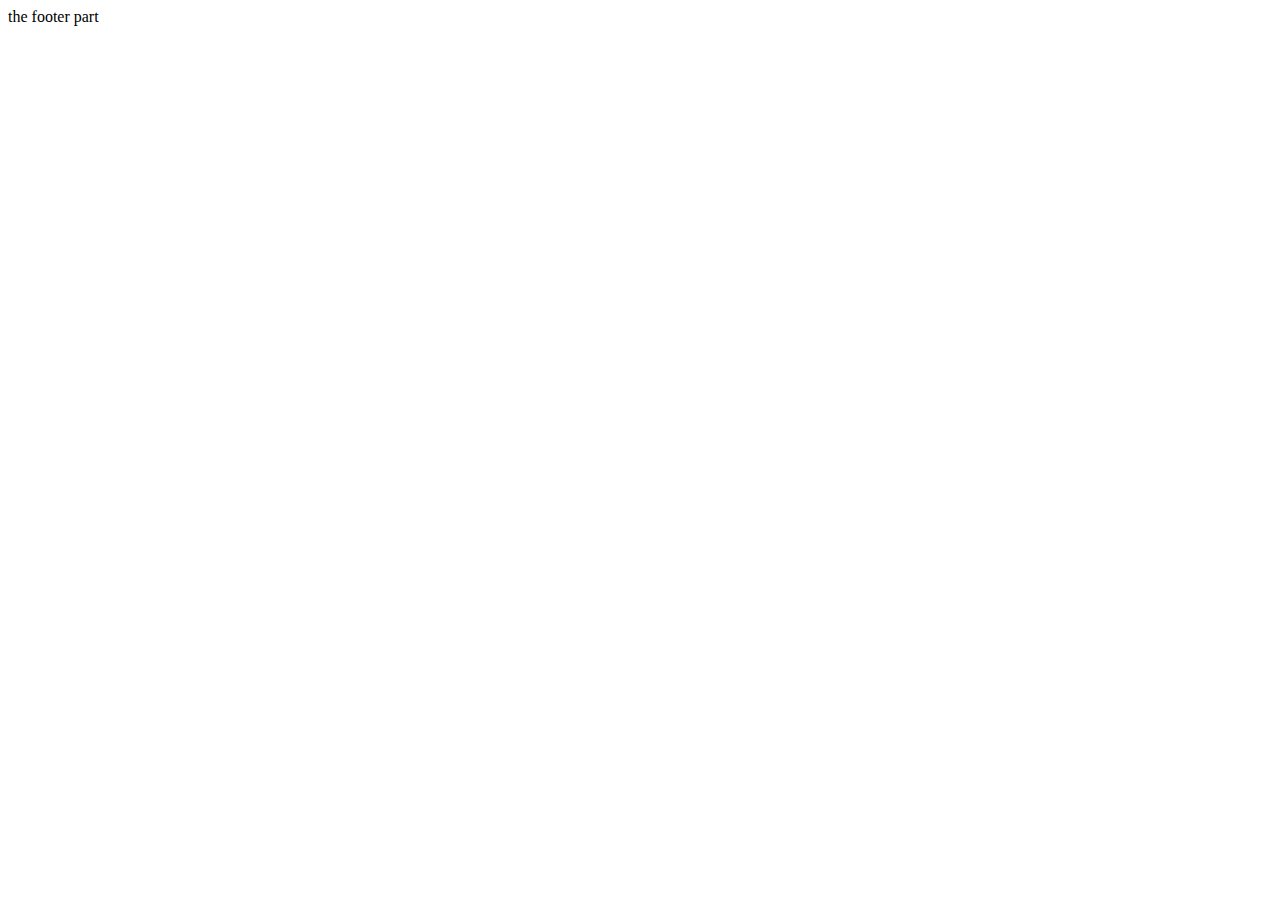
==== index.html @ 2d47f9f9 "initited cw  project" ====
<!DOCTYPE html>
<html lang="en">
<head>
    <meta charset="UTF-8">
    <meta http-equiv="X-UA-Compatible" content="IE=edge">
    <meta name="viewport" content="width=device-width, initial-scale=1.0">
    <title>Document</title>
</head>
<body>
    the footer part
</body>
</html>
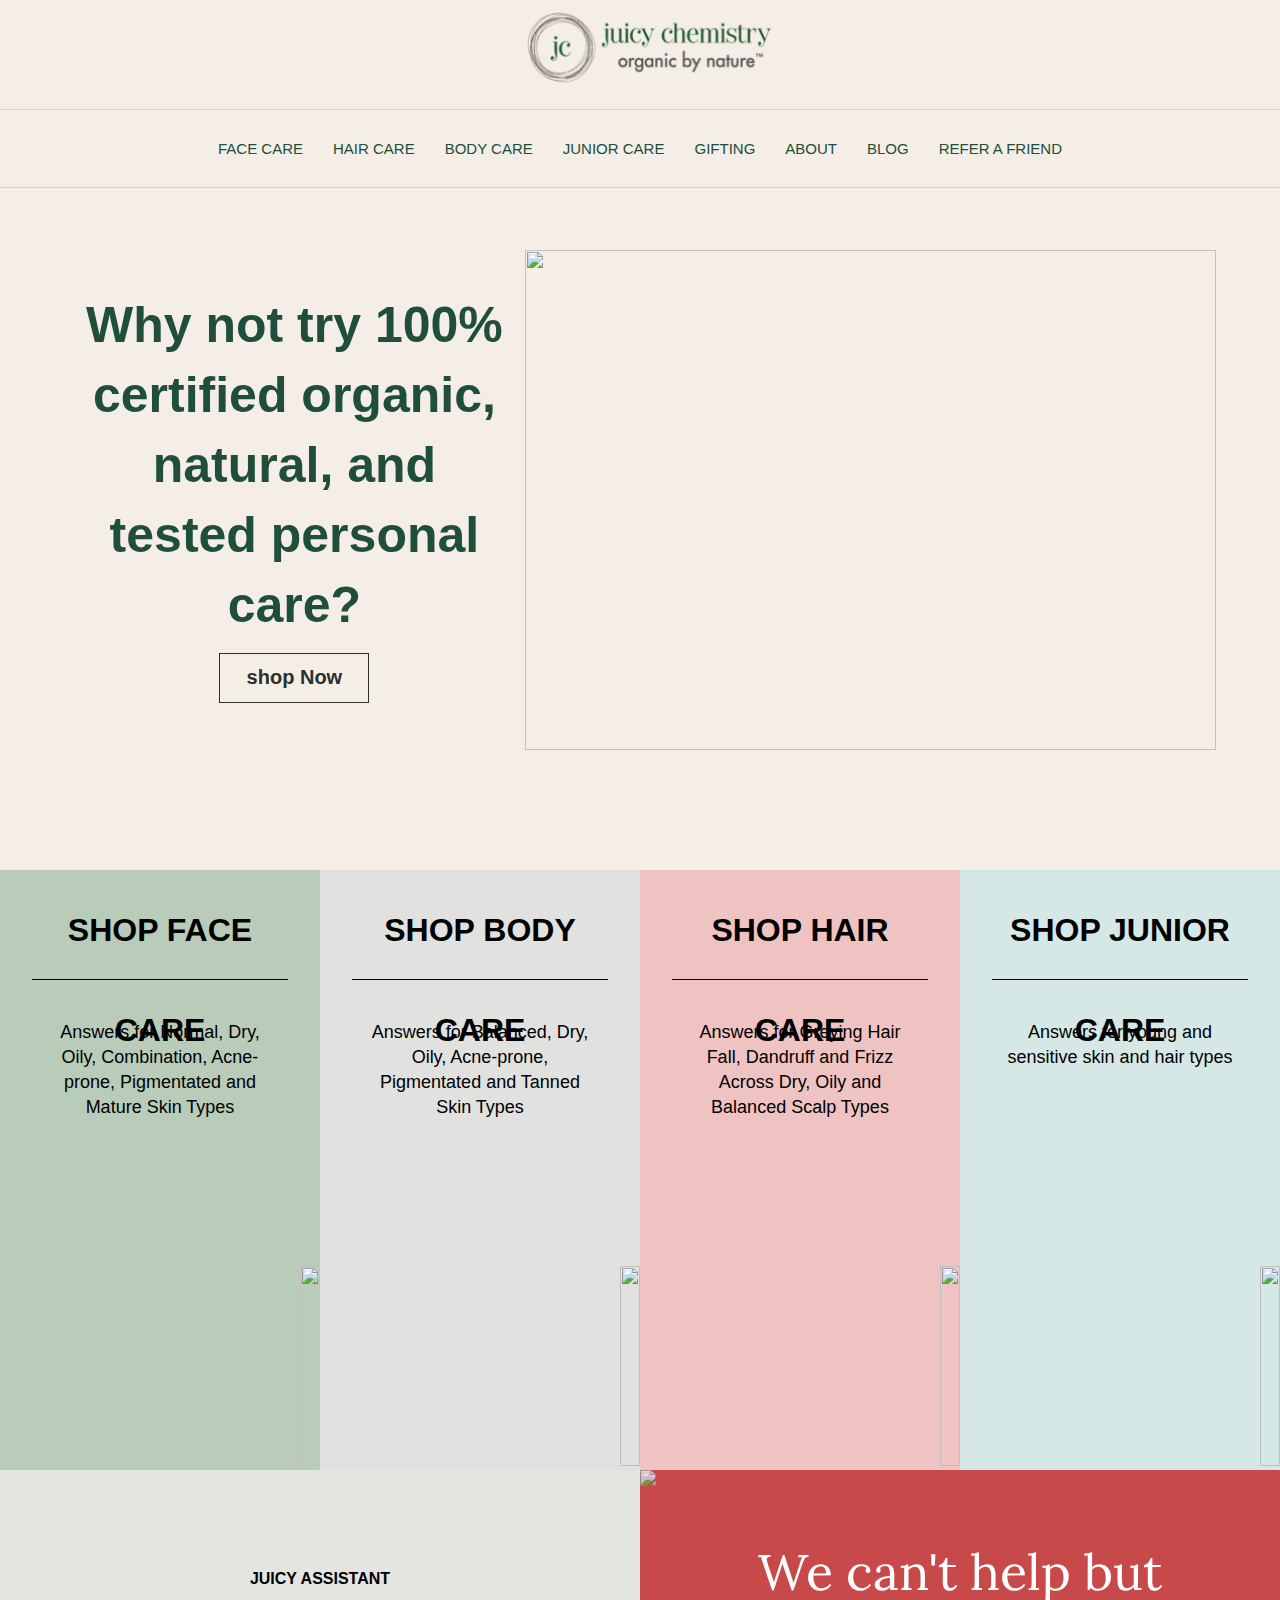
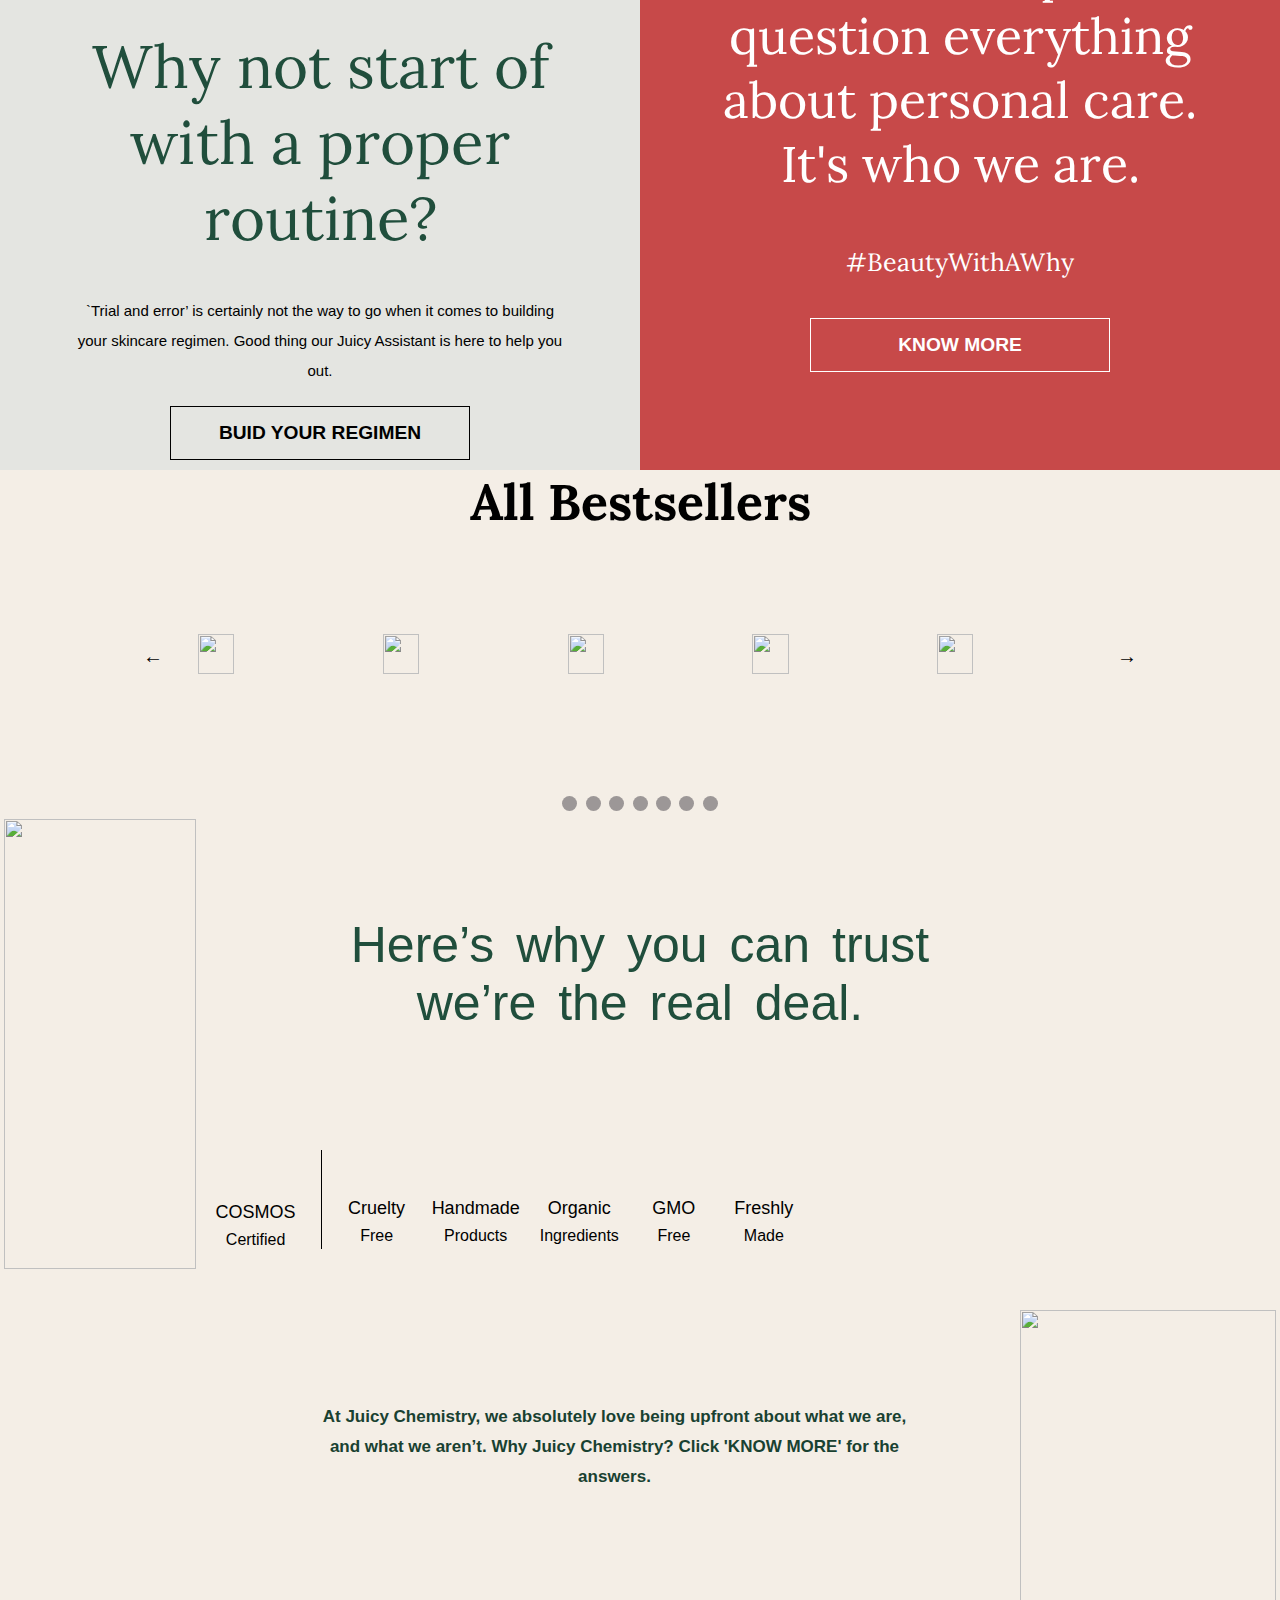
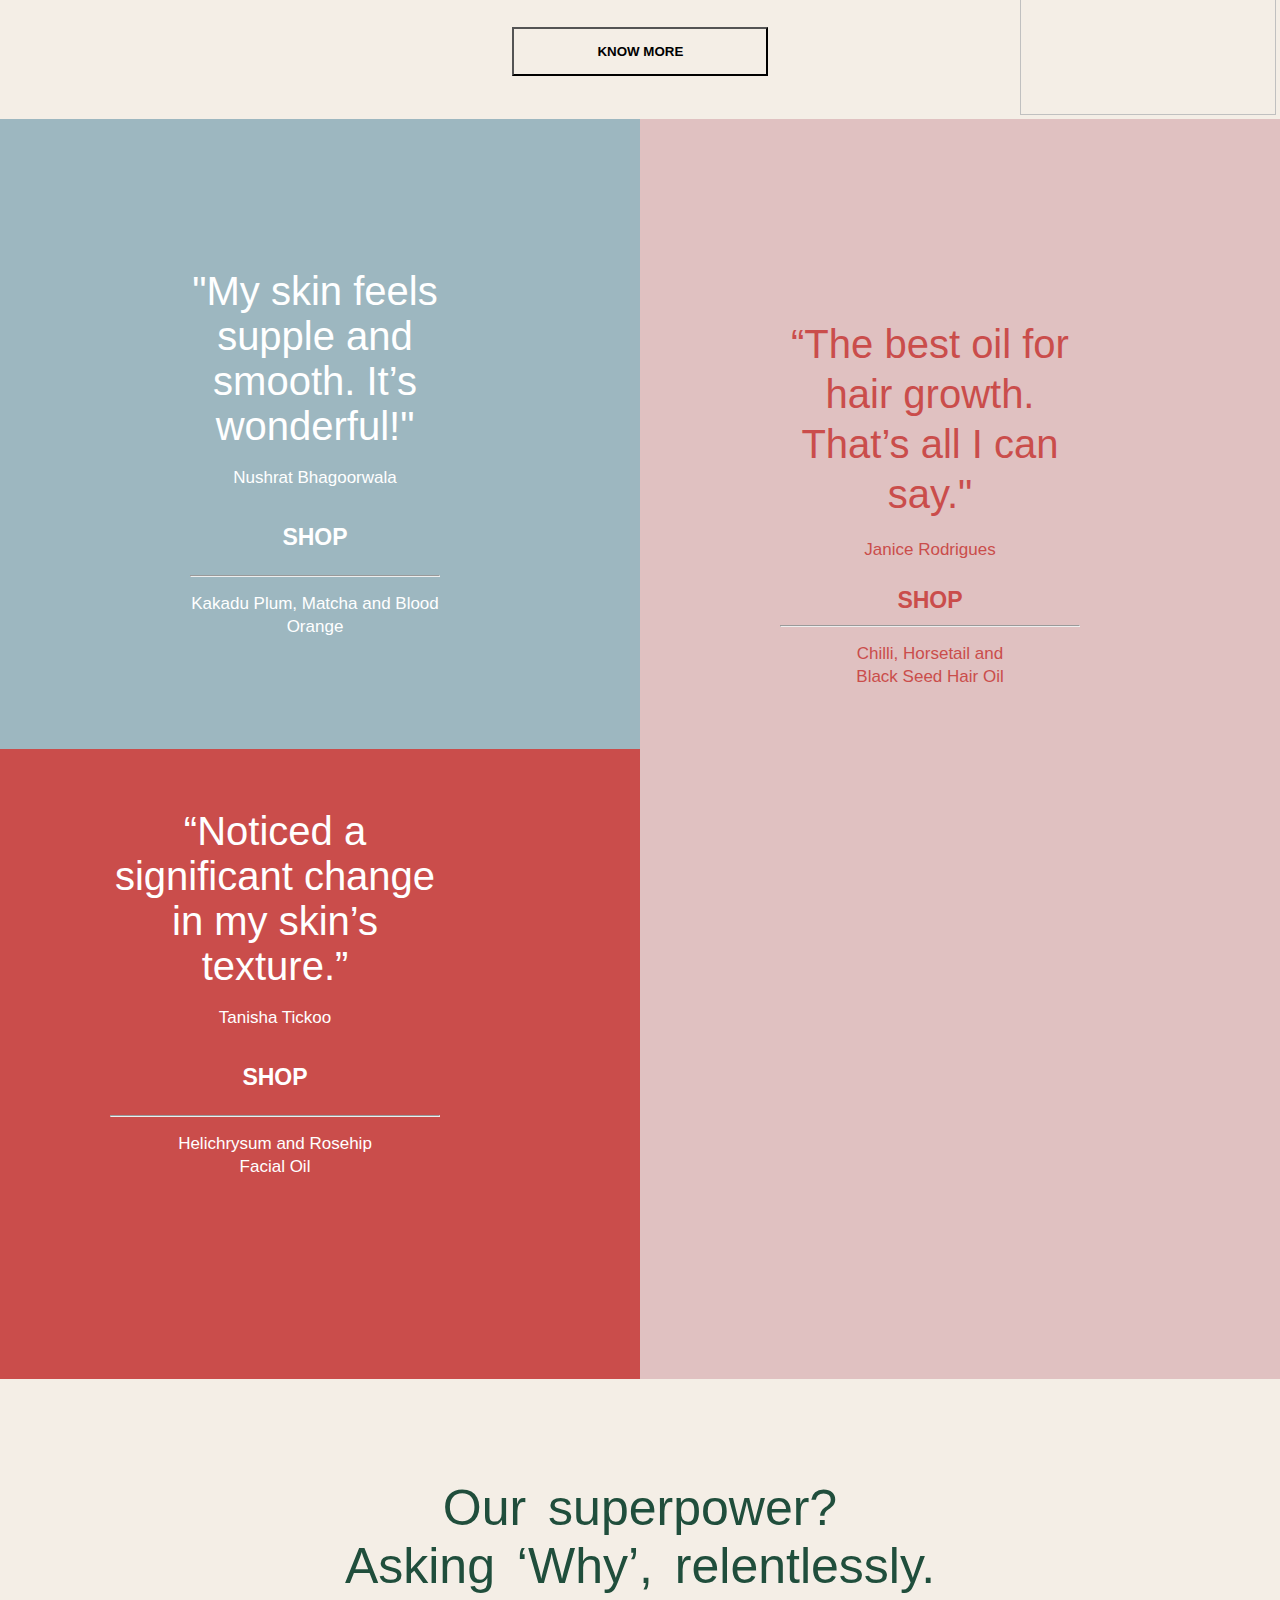
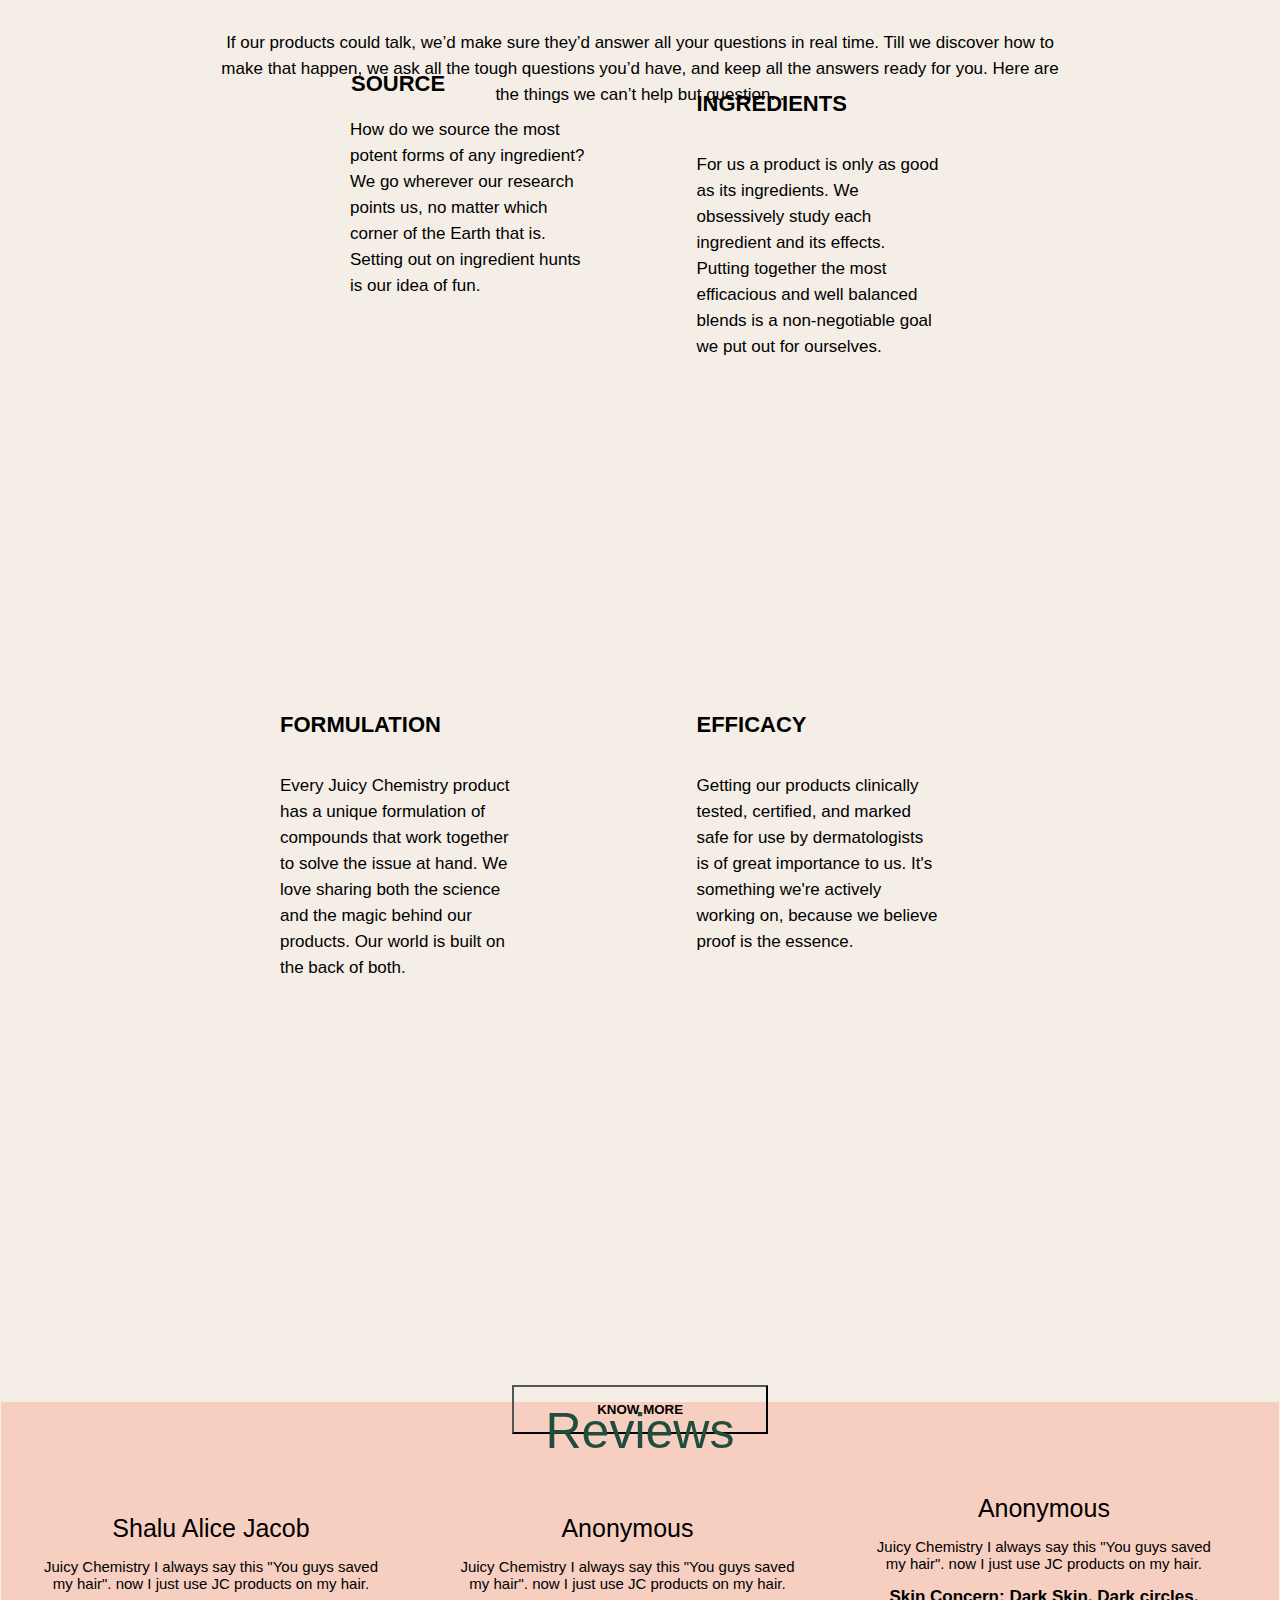
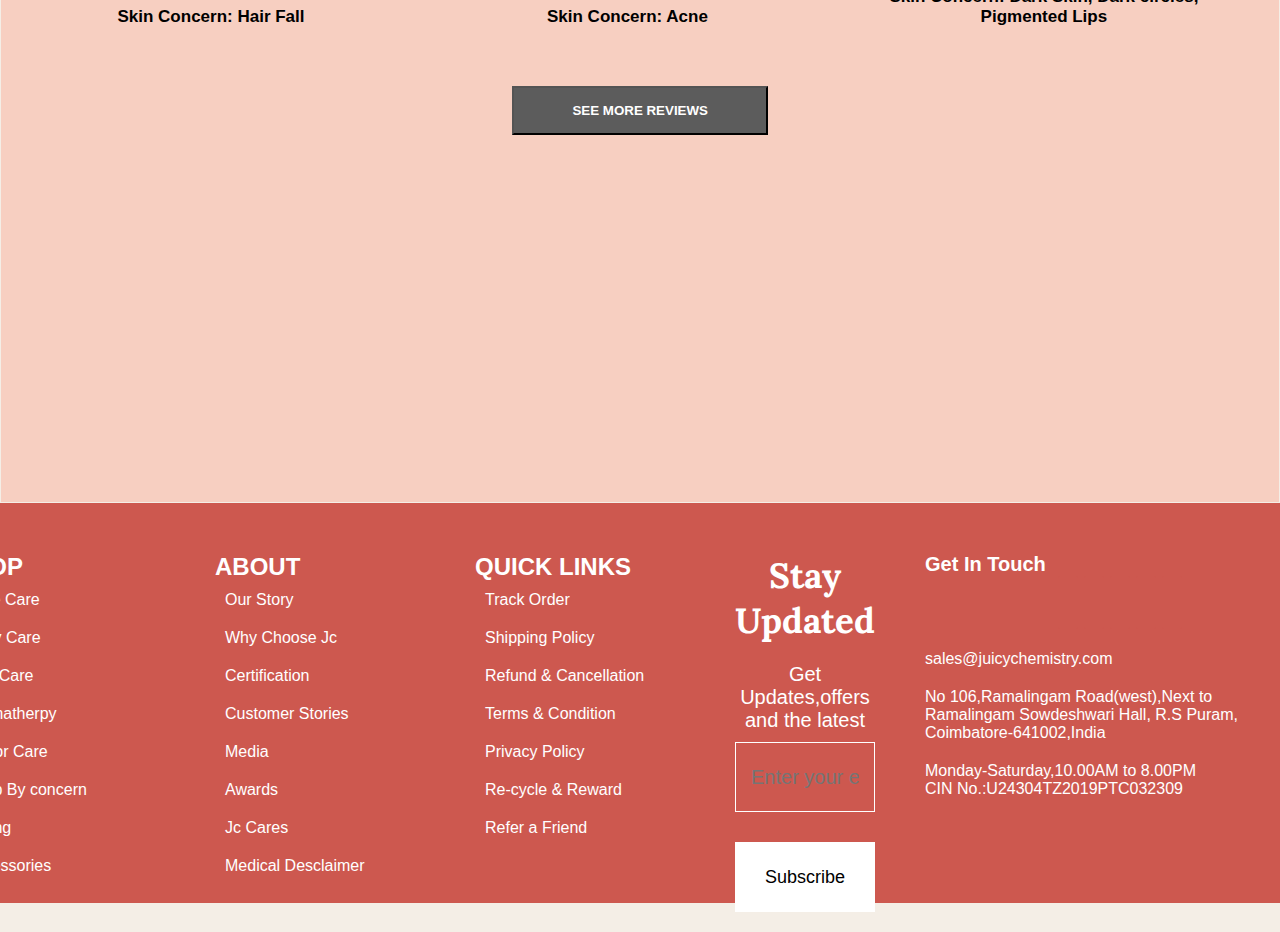
==== commit 973de04e: "Add files via upload" ====
--- a/index.html
+++ b/index.html
@@ -1,12 +1,624 @@
-<!DOCTYPE html>
-<html lang="en">
-<head>
-    <meta charset="UTF-8">
-    <meta http-equiv="X-UA-Compatible" content="IE=edge">
-    <meta name="viewport" content="width=device-width, initial-scale=1.0">
-    <title>Document</title>
-</head>
-<body>
-    the footer part
-</body>
+<!DOCTYPE html>
+<html lang="en">
+<head>
+    <meta charset="UTF-8">
+    <meta http-equiv="X-UA-Compatible" content="IE=edge">
+    <meta name="viewport" content="width=\, initial-scale=1.0">
+    <link rel="preconnect" href="https://fonts.googleapis.com">
+<link rel="preconnect" href="https://fonts.gstatic.com" crossorigin>
+<link href="https://fonts.googleapis.com/css2?family=Lora&display=swap" rel="stylesheet">
+    <link rel="preconnect" href="https://fonts.googleapis.com">
+<link rel="preconnect" href="https://fonts.gstatic.com" crossorigin>
+<link href="https://fonts.googleapis.com/css2?family=Lora&display=swap" rel="stylesheet">
+    <link rel="preconnect" href="https://fonts.googleapis.com">
+<link rel="preconnect" href="https://fonts.gstatic.com" crossorigin>
+<link href="https://fonts.googleapis.com/css2?family=Lora:ital@0;1&display=swap" rel="stylesheet">
+
+    <link rel="preconnect" href="https://fonts.googleapis.com">
+<link rel="preconnect" href="https://fonts.gstatic.com" crossorigin>
+<link href="https://fonts.googleapis.com/css2?family=Lora&display=swap" rel="stylesheet">
+    <link rel="preconnect" href="https://fonts.googleapis.com">
+<link rel="preconnect" href="https://fonts.gstatic.com" crossorigin>
+<link href="https://fonts.googleapis.com/css2?family=Lora:ital@0;1&display=swap" rel="stylesheet">
+<script src="https://kit.fontawesome.com/2631fd5f7c.js" crossorigin="anonymous"></script>
+
+
+    <link rel="stylesheet" href="style/home.css">
+    <link rel="stylesheet" href="style/footer.css">
+    <link rel="stylesheet" href="style/response-nav.css">
+    <link rel="stylesheet" href="style/register.css">
+      <link rel="stylesheet" href="style/cart.css">
+      <link rel="stylesheet" href="style/slide.css">
+      <link rel="stylesheet" href="style/trust.css">
+    
+
+    
+    <title>homepage</title>
+</head>
+<body onload="show()">
+<!-- nav -->
+      <!-- navigation -->
+
+ <nav class="navbar h-nav home-nav home-z">
+       <div class="left-nav">
+           <div class="burger" onclick="openNav()">
+               <div class="line"></div>
+               <div class="line"></div>
+               <div class="line"></div>
+           </div>
+           <i class="fas fa-search left-search"></i>
+           <div class="close" onclick="closeNav()"><i class="fas fa-times"></i></div>
+           <ul class="nav-list " >
+              <li class="nav-item-face">
+                 <button class="home-nav">FACE CARE<i class="fas fa-chevron-down"></i></button>
+                  <div class="drop-down home-nav">
+            <a href="pages/products.html">CLEANSERS</a>
+            <a href="pages/products.html">TONERS</a>
+            <a href="pages/products.html">MOISTURISERS</a>
+            <a href="pages/products.html">FACIAL OILS</a>
+            <a href="pages/products.html">SUNSCREAM</a>
+            <a href="pages/products.html">EYE CARE</a>
+            <a href="pages/products.html">LIP CARE</a>
+             <a href="pages/products.html">FACE MASK</a>
+            <a href="pages/products.html">FACE SCRUBS</a>
+            <a href="pages/products.html">DUSTING POWDERS</a>
+            <a href="pages/products.html">NEW</a>
+            <a href="pages/products.html">BEST SELLERS</a>
+            <a href="pages/products.html">SHOP BY CONCERN</a>
+            <a href="pages/products.html">VIEW ALL</a>
+           </div>
+              </li>
+
+                <li class="nav-item-hair">
+                 <button class="home-nav">HAIR CARE<i class="fas fa-chevron-down"></i></button>
+                  <div class="drop-down home-nav">
+            <a href="pages/products.html">OILS</a>
+            <a href="pages/products.html">MASKS</a>
+            <a href="pages/products.html">SHAMPOOS</a>
+            <a href="pages/products.html">DRY SHAMPOOS</a>
+            <a href="pages/products.html">CONDITIONER</a>
+            <a href="pages/products.html">BEST SELLERS</a>
+            <a href="pages/products.html">SHOP BY CONCERN</a>
+            <a href="pages/products.html">VIEW ALL</a>
+
+           </div>
+              </li>
+               <li class="nav-item-hair">
+                 <button class="home-nav">BODY CARE<i class="fas fa-chevron-down"></i></button>
+                  <div class="drop-down home-nav">
+            <a href="pages/products.html">HAND & FOOT CARE</a>
+            <a href="pages/products.html">GOURMET SOAPS</a>
+            <a href="pages/products.html">BODY BUTTERS</a>
+            <a href="pages/products.html">BODY OILS</a>
+            <a href="pages/products.html">BODY WASHES</a>
+            <a href="pages/products.html">DEODRANTS</a>
+            <a href="pages/products.html">SCRUBS</a>
+            <a href="pages/products.html">DUSTING POWRDERS</a>
+            <a href="pages/products.html">AROMATHERAPY</a>
+            <a href="pages/products.html">ACCESSORIES</a>
+            <a href="pages/products.html">NEW</a>
+            <a href="pages/products.html">BEST SELLERS</a>
+            <a href="pages/products.html">VIEW ALL</a>
+           </div>
+              </li>
+              <li class="nav-item-junior">
+                 <button class="home-nav">JUNIOR CARE</button>
+              </li>
+              <li class="nav-item-gifting">
+                 <button class="home-nav">GIFTING</button>
+              </li>
+                 <li class="nav-item-about">
+                 <button class="home-nav">ABOUT<i class="fas fa-chevron-down"></i></button>
+                  <div class="drop-down home-nav">
+            <a href="pages/products.html">OUR STORY</a>
+            <a href="pages/products.html">WHY CHOOSE JC</a>
+            <a href="pages/products.html">CERTIFICATION</a>
+            <a href="pages/products.html">CUSTOMERS STORIES</a>
+            <a href="pages/products.html">TESTIMONIAL</a>
+            <a href="pages/products.html">MEDIA</a>
+            <a href="pages/products.html">AWARDS</a>
+            <a href="pages/products.html">RE-CYCLE & REWARD PROGRAM</a>
+            <a href="pages/products.html">JC CARES</a>
+           </div>
+           </li>
+           <li class="nav-item-blog">
+                 <button class="home-nav">BLOG</button>
+              </li>
+              <li class="nav-item-refer">
+                 <button class="home-nav"> REFER A FRIEND</button>
+              </li>
+          </ul>
+       </div>
+       <div class="center-nav"><img src="img/JC_Logo_NewWeb_B_250x.png" alt=""></div>
+       <div class="right-nav">
+            <i class="fas fa-search"></i>
+                <i class="fas fa-user" onclick="login()"></i>
+                <i class="fas fa-shopping-bag" onclick="showCart()"></i>
+                <div class="cart-btn">
+                    <div id="cart-head" style="border-bottom: 1px solid lightgray;"><div>Your shoping cart</div><div><i class="fas fa-times" onclick="closeCart()" ></i></div></div>
+                    <!-- cart data  -->
+                    <div id="shoping-cart" style="overflow: scroll;">
+
+                        
+                    </div>
+                    <div id="bottom-cart">
+                      <input type="text">
+                      <button onclick="applycode()">Apply</button>
+                      <div id="total-div">
+                        <p style="display: inline-block;width: 70%;">Total </p>
+                        <p id="total"></p>
+                      </div>
+                      <div onclick="gotoCheckout()" class="check-out-btn">checkOut</div>
+                    </div>
+
+                       <!-- shoping cart data -->
+                </div>
+       </div>
+    </nav>
+    <!--  -->
+    <!-- ----------------------------------------- -->
+    <div style="margin-top: 250px;"></div>
+    <div id="first-banner">
+        <div>
+            <h1>Why not try 100% certified organic, natural, and tested personal care?</h1>
+            <button onclick="products()">shop Now</button>
+        </div>
+         <div>
+             <img src="https://cdn.shopify.com/s/files/1/0058/7779/2832/files/2_56f562bc-8a00-42e7-bfdd-1f54cb6dfd13_1000x.png?v=1633093786" alt="">
+         </div>
+    </div>
+
+    <img src="https://cdn.shopify.com/s/files/1/0058/7779/2832/files/Group_10.svg?v=1628143390" alt="" class="grass">
+    <div id="shop-by">
+        <div class="shop-by-card">
+            <div class="shop-by-text"> <h1>SHOP FACE CARE</h1>
+                <p>Answers for Normal, Dry, Oily, Combination, Acne-prone, Pigmentated and Mature Skin Types</p>
+            </div>
+            <div class="shop-by-img">
+                  <img src="https://cdn.shopify.com/s/files/1/0058/7779/2832/files/Shop_Face_3_400x.jpg?v=1629126214" alt="">
+            </div>
+          
+        </div>
+        <div class="shop-by-card">
+            <div class="shop-by-text"> <h1>SHOP BODY CARE</h1>
+                <p>Answers for Balanced, Dry, Oily, Acne-prone, Pigmentated and Tanned Skin Types</p>
+            </div>
+            <div class="shop-by-img">
+                  <img src="https://cdn.shopify.com/s/files/1/0058/7779/2832/files/Shop_Body_2_400x.jpg?v=1629126214" alt="">
+            </div>
+        </div>
+        <div class="shop-by-card">
+            <div class="shop-by-text"> <h1>SHOP HAIR CARE</h1>
+                <p>Answers for Greying Hair Fall, Dandruff and Frizz Across Dry, Oily and Balanced Scalp Types</p>
+            </div>
+            <div class="shop-by-img">
+                  <img src="https://cdn.shopify.com/s/files/1/0058/7779/2832/files/Shop_Hair_2_400x.jpg?v=1629126214" alt="">
+            </div>
+        </div>
+
+        <div class="shop-by-card">
+            <div class="shop-by-text"> <h1>SHOP JUNIOR CARE</h1>
+                <p>Answers for young and sensitive skin and hair types</p>
+            </div>
+            <div class="shop-by-img">
+                  <img src="https://cdn.shopify.com/s/files/1/0058/7779/2832/files/Shop_Kids_3_400x.jpg?v=1629126215" alt="">
+            </div>
+        </div>
+
+
+        <div>
+            <div>
+                <p>JUICY ASSISTANT</p>
+                <div>Why not start of with a proper routine?</div>
+                
+            </div>
+            <div>
+                <div>
+                    <p>`Trial and error’ is certainly not the way to go when it comes to building your skincare regimen. Good thing our Juicy Assistant is here to help you out.</p>
+                </div>
+                <button>BUID YOUR REGIMEN</button>
+            </div>
+            
+            <img src="https://cdn.shopify.com/s/files/1/0058/7779/2832/files/Group_1506_2x_5ef1f711-ab50-471e-90d4-292a8427eb80.png?v=1632232687" alt="">
+            
+            
+        </div>
+        <div>
+            
+            <div>We can't help but question
+                 everything about personal care. <br>
+                 It's who we are.</div>
+                 <div>#BeautyWithAWhy</div>
+                 
+                 <button>KNOW MORE</button>
+                 <img src="https://cdn.shopify.com/s/files/1/0058/7779/2832/files/Group_1506_2x_B_dfb9374c-6c9c-47b8-b92e-d4618c44cdcb.png?v=1629273859">
+                </div>
+
+    </div>
+    <!-- ---------------------------------------- -->
+    <h1 class="allbest">All Bestsellers</h1>
+
+
+
+    <!-- ----------------------------------------- -->
+      <div class="parent">
+
+        <!-- leftArrow -->
+
+        <div onclick="moveLeft()">
+        <button class="arrow leftArrow"><span style='font-size:20px;'>&#8592;</span></button>
+        </div>
+
+        <!-- images -->
+        <div class="child" id="c1">
+            <img src="https://cdn.shopify.com/s/files/1/0058/7779/2832/files/Deccan_Chronicle_300x_f0f46cec-c0ec-49ee-a5fb-40ac040d8575.png?v=1629036985" alt="">
+        </div>
+        <div class="child" id="c2">
+            <img src="https://cdn.shopify.com/s/files/1/0058/7779/2832/files/Bazaar_300x_01612d6b-d491-4b76-8347-188405a546ef.png?v=1629036985" alt="">
+        </div>
+        <div class="child" id="c3">
+            <img src="https://cdn.shopify.com/s/files/1/0058/7779/2832/files/ET_300x_a8406453-f562-4a5b-bee6-db918ca79a3d.png?v=1629036985" alt="">
+        </div>
+        <div class="child" id="c4">
+            <img src="https://cdn.shopify.com/s/files/1/0058/7779/2832/files/Forbes_300x_37f2babe-1248-4a2c-8572-afdfe6354e02.png?v=1629037302" alt="">
+        </div>
+        <div class="child" id="c5">
+            <img src="https://cdn.shopify.com/s/files/1/0058/7779/2832/files/Verve_logo_png_300x_1751cbe9-9ab1-4b44-aeb8-fb198b71385e.png?v=1629037302" alt="">
+        </div>
+        <div class="child" id="c6">
+            <img src="https://cdn.shopify.com/s/files/1/0058/7779/2832/files/femina_wedding_times_300x_89044c6f-5fd3-4187-b9e1-072b6976c8c3.png?v=1629037301" alt="">
+        </div>
+        <div class="child" id="c7">
+            <img src="https://cdn.shopify.com/s/files/1/0058/7779/2832/files/Cosmopolitan_300x_8973cb3e-41e9-4261-ab4b-21107f7a56cd.png?v=1629037301" alt="">
+        </div>
+        <div class="child" id="c8">
+            <img src="https://cdn.shopify.com/s/files/1/0058/7779/2832/products/800x1_9213d9f3-2055-4d38-a00d-c4814e91f9ad_400x.png?v=1629142791" alt="">
+        </div>
+        <div class="child" id="c9">
+            <img src="https://cdn.shopify.com/s/files/1/0058/7779/2832/products/Shampoobaobab_400x.jpg?v=1629202930" alt="">
+        </div>
+        <div class="child" id="c10">
+            <img src="https://cdn.shopify.com/s/files/1/0058/7779/2832/products/800x1_e2dc9da0-b02e-4df4-9279-e19772ef77f6_400x.png?v=1629142548" alt="">
+        </div>
+        <div class="child" id="c11">
+            <img src="https://cdn.shopify.com/s/files/1/0058/7779/2832/products/HairMasksachainchi_400x.jpg?v=1629176640" alt="">
+        </div>
+        <div class="child" id="c12">
+            <img src="https://cdn.shopify.com/s/files/1/0058/7779/2832/products/Hibiscus_Onion_400x.png?v=1629403038" alt="">
+        </div>
+        <div class="child" id="c13">
+            <img src="https://cdn.shopify.com/s/files/1/0058/7779/2832/products/800x1_c6fa38de-6338-4b9e-ae33-74de46d48046_600x.png?v=1629135634" alt="">
+        </div>
+        <div class="child" id="c14">
+            <img src="https://cdn.shopify.com/s/files/1/0058/7779/2832/products/Deodorantbloodorange_600x.jpg?v=1629199022" alt="">
+        </div> 
+
+         <!-- right arrow -->
+
+        <div onclick="moveRight()">
+        <button class="arrow rightArrow"><span style='font-size:20px;'>&#8594;</span></button>
+        </div>                 
+        
+ 
+            <!-- javascript files -->
+
+            <script src="slide.js"></script>
+
+    </div>
+    <br>
+
+        <!-- dots -->
+
+        <div style="text-align:center">
+
+            <span class="dot" onclick="d1"></span>
+            <span class="dot" onclick="d2"></span>
+            <span class="dot" onclick="d3"></span>
+            <span class="dot" onclick="d4"></span>
+            <span class="dot" onclick="d5"></span>
+            <span class="dot" onclick="d6"></span>
+            <span class="dot" onclick="d7"></span>
+
+            <!-- <span class="dot" onclick="d8"></span>
+            <span class="dot" onclick="d9"></span>
+            <span class="dot" onclick="d10"></span>
+            <span class="dot" onclick="d11"></span>
+            <span class="dot" onclick="d12"></span> -->
+
+        </div>
+
+
+<!-- ------------------------------------------ -->
+
+
+
+    <div class="section6">
+
+      <!-- flowers box -->
+      <div>
+        <img class="lav box1" src="https://cdn.shopify.com/s/files/1/0058/7779/2832/files/Lavendar_4026750a-55df-4cdf-8eb0-6356a3190c4c.png?v=1629188845" alt="">
+      </div>
+      <div  >
+        <img class="cal box2" src="https://cdn.shopify.com/s/files/1/0058/7779/2832/files/Calendula_27e2834a-a726-4c4e-a0d5-c2e56e472221.png?v=1629188858" alt="">
+      </div>
+
+      <!-- heading -->
+      <div >
+        <p class="head">Here’s why you can trust <br> we’re the real deal.</p>
+      </div>
+
+      <!-- icons -->
+      <div class="iconBox">
+          <div class="b1 b2">
+            <img class="i1" src="https://cdn.shopify.com/s/files/1/0058/7779/2832/files/Group_1730_2x_f3b8667e-e14f-4875-8394-b92322cea948_1.png?v=1629189236" alt="">
+            <p class="text1">COSMOS</p>
+            <p class="text2">Certified</p>
+          </div>
+
+          <div class="b1">
+            <img class="i2" src="https://cdn.shopify.com/s/files/1/0058/7779/2832/files/HPL-01.png?v=1630741918" alt="">
+            <p class="text1">Cruelty</p>
+            <p class="text2">Free</p>
+          </div>
+
+          <div class="b1">
+            <img class="i2" src="https://cdn.shopify.com/s/files/1/0058/7779/2832/files/HPL-02.png?v=1630741918" alt="">
+            <p class="text1">Handmade</p>
+            <p class="text2">Products</p>
+          </div>
+
+          <div class="b1">
+            <img class="i2" src="https://cdn.shopify.com/s/files/1/0058/7779/2832/files/HPL-03.png?v=1630741918" alt="">
+            <p class="text1">Organic</p>
+            <p class="text2">Ingredients</p>
+          </div>
+
+          <div class="b1">
+            <img class="i2" src="https://cdn.shopify.com/s/files/1/0058/7779/2832/files/HPL-04.png?v=1630741918" alt="">
+            <p class="text1">GMO</p>
+            <p class="text2">Free</p>
+          </div>
+
+          <div class="b1">
+            <img class="i2" src="https://cdn.shopify.com/s/files/1/0058/7779/2832/files/HPL-05.png?v=1630741918" alt="">
+            <p class="text1">Freshly</p>
+            <p class="text2">Made</p>
+          </div>
+      </div>
+
+      <h5 class="para">At Juicy Chemistry, we absolutely love being upfront about what we are,<br> and what we aren’t. Why Juicy Chemistry? Click 'KNOW MORE' for the <br> answers.</h5>
+
+      <div><button class="btn">KNOW MORE</button></div>
+    </div>
+
+ 
+    <!-- End of section-6 -->
+
+    <div class="section7">
+      
+      <div class="part1">
+        <div class="image1">
+          <img class="fade" src="https://cdn.shopify.com/s/files/1/0058/7779/2832/files/B1_300x_c84525b5-7656-470a-8249-5a58a2470228.png?v=1629007289" alt="">
+        </div>
+        <div class="content1">
+          <p>"My skin feels supple and smooth. It’s wonderful!"</p>
+          <p class="name">Nushrat Bhagoorwala</p>
+          <p class="shop">SHOP</p>
+          <hr>
+          <p class="address">Kakadu Plum, Matcha and Blood <br> Orange</p>
+        
+        </div>
+      </div>
+      
+      <div class="part2">
+          <div class="image2">
+            <img src="https://cdn.shopify.com/s/files/1/0058/7779/2832/files/B2_400x_7ce55346-1953-423e-92a4-b68be2a08930.png?v=1629007289" alt="" class="fade1">
+          </div>
+          <div class="content2">
+            <p>“Noticed a significant change in my skin’s texture.”</p>
+            <p class="name">Tanisha Tickoo</p>
+            <p class="shop">SHOP</p>
+          <hr>
+          <p class="address">Helichrysum and Rosehip <br> Facial Oil</p>
+          </div>
+        </div>
+      <div class="part3">
+        <img src="https://cdn.shopify.com/s/files/1/0058/7779/2832/files/B3_450x750x.png?v=1629007289" alt="" class="fade2">
+        <img src="https://cdn.shopify.com/s/files/1/0058/7779/2832/files/Chilli-02_26f0e77a-aadc-4ffb-97f2-0829c23211e0.png?v=1629191623" alt="" class="fade3">
+        <div class="content3">
+          <p class="text-color">“The best oil for hair growth. That’s all I can say."</p>
+          <p class="name text-color">Janice Rodrigues</p>
+          <p class="shop1 text-color">SHOP</p>
+        <hr>
+        <p class="address text-color">Chilli, Horsetail and <br> Black Seed Hair Oil</p>
+        </div>
+      </div>
+     
+    </div>
+
+    <!-- end of section 7 -->
+
+    <div class="section8">
+      <div >
+        <p class="head head1">Our superpower?<br>Asking ‘Why’, relentlessly.</p>
+        <p class="subHead">If our products could talk, we’d make sure they’d answer all your questions in real time. Till we discover how to <br> make that happen, we ask all the tough questions you’d have, and keep all the answers ready for you. Here are <br> the things we can’t help but question...</p>
+      </div>
+
+      <div class="tab">
+        <div class="boxElements">
+          <img src="https://cdn.shopify.com/s/files/1/0058/7779/2832/files/4Why_1A_d657bcfe-bd42-4130-9a4b-5c79220ee0ae.png?v=1629277524" alt="" class="imagea">
+          <p class="headEle">SOURCE</p>
+          <p class="subEle">How do we source the most potent forms of any ingredient? We go wherever our research points us, no matter which corner of the Earth that is. Setting out on ingredient hunts is our idea of fun.
+          </p>
+        </div>
+        <div class="boxElements">
+          <img src="https://cdn.shopify.com/s/files/1/0058/7779/2832/files/4Why_2_5ad7068c-2c30-4557-abb9-73b60e4b6703.png?v=1629277630" alt="" class="imageb">
+          <p class="headEle2">INGREDIENTS</p>
+          <p class="subEle1">For us a product is only as good as its ingredients. We obsessively study each ingredient and its effects. Putting together the most efficacious and well balanced blends is a non-negotiable goal we put out for ourselves.</p>
+
+
+        </div>
+        <div class="boxElements">
+          <img src="https://cdn.shopify.com/s/files/1/0058/7779/2832/files/4Why_3_01189ba6-6b2b-4b27-90e7-85206fe78c1f.png?v=1629277641" alt="" class="imageb">
+          <p class="headEle2">FORMULATION</p>
+          <p class="subEle1">Every Juicy Chemistry product has a unique formulation of compounds that work together to solve the issue at hand. We love sharing both the science and the magic behind our products. Our world is built on the back of both.
+          </p>
+        </div>
+        <div class="boxElements">
+          <img src="https://cdn.shopify.com/s/files/1/0058/7779/2832/files/4Why_4_de114472-26f6-4626-85a6-3752c7503894.png?v=1629277660" alt="" class="imageb">
+          <p class="headEle2">EFFICACY</p>
+          <p class="subEle1">Getting our products clinically tested, certified, and marked safe for use by dermatologists is of great importance to us. It's something we're actively working on, because we believe proof is the essence.
+        </div>
+      <div><button class="btn1">KNOW MORE</button></div>
+      <div >
+        <img class="sideimg" src="https://cdn.shopify.com/s/files/1/0058/7779/2832/files/Mask_Group_61_2x_b43f79ee-64de-4867-a511-5a4a9eb1c50a.png?v=1629277363" alt="">
+      </div>
+
+      </div>
+
+      <!-- End of section 8 -->
+
+      <div class="section9">
+        <p class="head head1">Reviews</p>
+        <div class="review">
+          <img src="https://cdn.shopify.com/s/files/1/0058/7779/2832/files/Testimonals-03_c5ed895b-ad55-46c6-a75e-019809cbcaad.png?v=1632239921" alt="" class="rev">
+            <p class="customer">Shalu Alice Jacob</p>
+            <p class="customer-details">Juicy Chemistry I always say this "You guys saved <br> my hair". now I just use JC products on my hair.</p>
+            <p class="concern">Skin Concern: Hair Fall</p>
+        </div>
+
+        <div class="review">
+          <img src="https://cdn.shopify.com/s/files/1/0058/7779/2832/files/Testimonals-01_cd99ac12-e1c3-4467-86c2-e1423c087682.png?v=1632240586" alt="" class="rev">
+          <p class="customer">Anonymous</p>
+          <p class="customer-details">Juicy Chemistry I always say this "You guys saved <br> my hair". now I just use JC products on my hair.</p>
+          <p class="concern">Skin Concern: Acne</p>
+        </div>
+
+        <div class="review">
+          <img src="https://cdn.shopify.com/s/files/1/0058/7779/2832/files/Testimonals-02_b73318f0-be1e-46ab-be87-63c504a8091f.png?v=1632239922" alt="" class="rev">
+          <p class="customer">Anonymous</p>
+          <p class="customer-details">Juicy Chemistry I always say this "You guys saved <br> my hair". now I just use JC products on my hair.</p>
+          <p class="concern">Skin Concern: Dark Skin, Dark circles, Pigmented Lips</p>
+        </div>
+
+      <div><button class="btn2">SEE MORE REVIEWS</button></div>
+
+      </div>
+    </div> 
+
+
+
+
+    
+    <!-- ---------------------------------------- -->
+    
+         <footer  class="footer" id="section footer">
+    <div class="footer-block-2 footer-block-link">
+        <h2 class="footer-title-heading">SHOP
+
+        </h2>
+        <ul class="linklist-accordion-body">
+          <li class="linklist-item"><a>Face Care</a></li>
+          <li class="linklist-item"><a>Body Care</a></li>
+          <li class="linklist-item"><a>Hair Care</a></li>
+          <li class="linklist-item"><a>Aromatherpy</a></li>
+          <li class="linklist-item"><a>Junior Care</a></li>
+          <li class="linklist-item"><a>Shop By concern</a></li>
+          <li class="linklist-item"><a>Gifting</a></li>
+          <li class="linklist-item"><a>Accessories</a></li>
+        </ul>
+
+      </div>
+
+    </div>
+    <div class="footer-block-3 footer-block-links">
+        <h2 class="footer-title-heading">ABOUT
+        </h2>
+        <ul class="linklist-accordion-body">
+          <li class="linklist-item"><a>Our Story</a></li>
+          <li class="linklist-item"><a>Why Choose Jc</a></li>
+          <li class="linklist-item"><a>Certification</a></li>
+          <li class="linklist-item"><a>Customer Stories</a></li>
+          <li class="linklist-item"><a>Media</a></li>
+          <li class="linklist-item"><a>Awards</a></li>
+          <li class="linklist-item"><a>Jc Cares</a></li>
+          <li class="linklist-item"><a>Medical Desclaimer</a></li>
+        </ul>
+        
+
+
+    </div>
+    <div class="footer-block-4 footer-block-newsletter">
+      <h2 class="footer-title-heading">QUICK LINKS
+      </h2>
+      <ul class="linklist-accordion-body">
+        <li class="linklist-item"><a>Track Order</a></li>
+        <li class="linklist-item"><a>Shipping Policy</a></li>
+        <li class="linklist-item"><a>Refund & Cancellation</a></li>
+        <li class="linklist-item"><a>Terms & Condition</a></li>
+        <li class="linklist-item"><a>Privacy Policy</a></li>
+        <li class="linklist-item"><a>Re-cycle & Reward</a></li>
+        <li class="linklist-item"><a>Refer a Friend</a></li>
+     
+      </ul>
+
+    </div>
+    <div class="container">
+            <h2 class="footer-title-heading">Stay Updated</h2>
+            <div class="footer-content">
+              <p>Get Updates,offers and the latest</p>
+            </div>
+            <form class="footer-newslatter-form">
+              <input type="emils" class="form-input" placeholder="Enter your email address"/>
+              <button type="submit" class="form-submit">Subscribe
+
+              </button>
+
+            </form>
+
+
+        </div>
+        <div class="footer-block-5 footer-block-text">
+          <h2  class="footer-title-heading">Get In Touch</h2>
+
+        <!-- social Icons -->
+          
+          <div id="socialIcons">
+            <a href="https://twitter.com/chemistry_juicy" class="fa fa-twitter"></a>
+            <a  href="https://www.linkedin.com/company/juicy-chemistry/" class="fa fa-linkedin"></a>
+            <a href="https://www.instagram.com/juicy_chemistry/" class="fa fa-instagram"></a>
+            <a href="https://www.facebook.com/JuicyChemistry" class="fa fa-facebook"></a>
+            <a href="https://www.youtube.com/channel/UCNkBtAfx0b2Gs4_eMXE6qcw/featured" class="fa fa-youtube"></a>           
+        </div>
+        
+          <div class="mail"><a>sales@juicychemistry.com</a>
+
+          </div>
+          <div class="footer-content-address">
+            No 106,Ramalingam Road(west),Next to
+            <br>
+            Ramalingam Sowdeshwari Hall, R.S Puram,
+            <br>
+            Coimbatore-641002,India
+
+          </div>
+          <div class="time">
+            Monday-Saturday,10.00AM to 8.00PM
+            <br>
+            CIN No.:U24304TZ2019PTC032309
+
+        </div>
+
+      
+
+    </div>
+  </footer>
+  <script src="script/response-nav.js"></script>
+  <script src="cart.js"></script>
+  <script src="script/onclick.js"></script>
+  <script src="/script/slide.js"></script>
+
+
+
+</body>
 </html>--- a/style/home.css
+++ b/style/home.css
@@ -0,0 +1,233 @@
+*{
+    margin: 0;
+    padding: 0;
+    
+}
+body{
+    background-color: #f4eee6;
+}
+
+#first-banner{
+    width: 90%;
+    height: 500px;
+    display: grid;
+    grid-template-columns: 40% 60%;
+    margin: auto;
+    text-align: center;
+    background-color: #f4eee6;
+        color: #204e3c;
+   font-family: 'Lora', serif;;
+}
+
+
+#first-banner div img{
+    width: 100%;
+    height: 500px;
+}
+
+#first-banner div:first-child{
+    margin-top: 30px;
+    padding: 10px;
+    font-size: 25px;
+    line-height: 70px;
+
+
+}
+#first-banner button{
+    
+    height: 50px;
+    width: 150px;
+    font-size: 20px;
+    background-color:#f4eee6 ;
+    border: 1px solid #2a302e;
+    font-weight: bold;
+    color: #2a302e;
+}
+#first-banner button:hover{
+    
+
+    background-color:#204E3C;
+
+    font-weight: bold;
+    color: white;
+}
+
+
+#shop-by{
+    margin-top: 120px;
+    display: grid;
+    grid-template-columns: 25% 25% 25% 25%;
+    grid-template-rows: 600px 600px;
+}
+.shop-by-text{
+    text-align: center;
+    width: 80%;
+    margin: 10px auto;
+}
+.shop-by-text h1{
+    height: 100px;
+    line-height: 100px;
+    border-bottom: 1px solid black;
+}
+.shop-by-text p{
+    margin-top: 40px;
+    padding: 0 10px;
+    font-size: 18px;
+    line-height: 25px;
+}
+.shop-by-img img{
+    width: 100%;
+    height: 200px;
+}
+
+ .shop-by-img {
+position: absolute;
+bottom: 0;
+right: 0;
+ }
+
+
+
+
+
+#shop-by >div:nth-child(1){
+    background-color: #B9CCB9;
+    position: relative;
+}
+#shop-by >div:nth-child(2){
+    background-color: #E1E1DF;
+    position: relative;
+  
+}
+#shop-by >div:nth-child(3){
+    background-color: #EEC3C1;
+      position: relative;
+}
+#shop-by >div:nth-child(4){
+    background-color: #D5E8E6;
+      position: relative;
+}
+#shop-by >div:nth-child(5){
+    background-color: #E4E5E1;
+    grid-area: 2/1/3/3;
+    padding: 50px;
+    text-align: center;
+    position: relative;
+}
+#shop-by >div:nth-child(5)>div:first-child>p{
+    margin-top: 50px;
+    font-weight: bold;
+    
+
+}
+#shop-by >div:nth-child(5)>div:first-child>div{
+    margin-top: 40px;
+     color: #204e3c;
+   font-family: 'Lora', serif;
+   font-size: 60px;
+
+}
+#shop-by >div:nth-child(5)>div:nth-child(2)>div{
+    font-size: 18px;
+    width: 500px;
+    margin: auto;
+    line-height: 25px;
+    margin-top: 40px;
+}
+#shop-by >div:nth-child(5)>div:nth-child(2)>div{
+    font-size: 15px;
+    width: 500px;
+    margin: auto;
+    line-height: 30px;
+    margin-top: 40px;
+}
+#shop-by >div:nth-child(5)>div:nth-child(2)>button{
+    width: 300px;
+    margin-top:20px;
+    padding: 15px;
+    font-size: larger;
+    border: 1px solid black;
+    font-weight: bold;
+        background-color: #E4E5E1;
+  
+}
+#shop-by >div:nth-child(5)>div:nth-child(2)>button:hover{
+  color: white;
+  background-color: #204E3C;
+}
+
+#shop-by >div:nth-child(6){
+    background-color: #C74949;
+    grid-area: 2/3/3/5;
+    padding: 20px 30px ;
+    text-align: center;
+    position: relative;
+    
+}
+#shop-by >div:nth-child(6)>div:first-child{
+   
+    margin-top: 50px;
+     color: white;
+   font-family: 'Lora', serif;
+   font-size: 50px;
+
+}
+#shop-by >div:nth-child(6)>div:nth-child(2){
+    margin-top: 50px;
+     color: white;
+   font-family: 'Lora', serif;
+   font-size: 25px;
+
+}
+#shop-by >div:nth-child(6)>button{
+
+     width: 300px;
+    margin-top:40px;
+    padding: 15px;
+    font-size: larger;
+    border: 1px solid white;
+    color: white;
+    font-weight: bold;
+        background-color: #C74949;
+}
+#shop-by >div:nth-child(6)>button:hover{
+     color: white;
+  background-color: #000000;
+  border: none;
+
+
+
+}
+#shop-by >div:nth-child(5)>img{
+    position: absolute;
+    top: 0;
+    left: 0;
+    height: 200px;
+   
+}
+#shop-by >div:nth-child(6)>img{
+    position: absolute;
+    top: 0;
+    left: 0;
+    height: 200px;
+   opacity: 0.8;
+   
+}
+.allbest{
+    text-align: center;
+    font-size: 50px;
+    margin-top: 100px;
+    font-family: 'Lora', serif;
+    width: 600px;
+    margin: auto;
+}
+.real-deal{
+    margin-top: 200px;
+}
+
+.grass{
+    position: absolute;
+}
+
+
+
--- a/style/footer.css
+++ b/style/footer.css
@@ -0,0 +1,103 @@
+*{
+        margin: 0;
+        padding: 0;      
+}
+
+footer{
+
+    display: flex;
+    justify-content: center;
+    flex-wrap: nowrap;
+    background-color: #cd584f;
+    padding: 50px 30px 30px 30px;
+    color: white;
+    gap: 50px;
+    height: 400px;
+}
+    footer ul{
+        list-style: none;
+        color: white;
+        display: flex;
+        flex-direction: column;
+    }
+    
+    footer ul li{
+       width: 200px;
+    }
+        .linklist-item{
+            padding: 5px;
+            margin: 5px;
+            color: white; 
+        }
+
+        .form-input{
+            width: 100%;
+            height: 70px;
+            margin: 10px auto;
+            border: 1px solid white;
+            background-color: #cd584f;
+            text-align: center;
+        
+        }
+        .form-submit{
+            width: 100%;
+            height: 70px;
+            margin: 20px auto;
+            border: none;
+             background-color: white;
+            text-align: center;
+color: black;
+}
+/* .form-submit:hover{
+            
+            background-color: black;
+            color: white;
+            
+        } */
+         .container{
+            text-align: center;
+        }
+        .container form input[placeholder]{
+            color: black;
+            font-size: 20px;
+        }
+        
+    
+        .container .footer-title-heading{
+        font-size: 35px;
+        margin-bottom: 20px;
+        font-family: 'Lora', serif;
+        }
+        .footer-content{
+            font-size: 20px;
+        }
+        .footer-block-5 h2{
+            font-size: 20px;
+        }
+        footer #socialIcons .fa{
+            color: white;
+            font-size: 30px;
+            background-color: #cd584f;
+
+        }
+        footer #socialIcons{
+            width: 400px;
+            padding-left: 0;
+        }
+    
+.mail , .footer-content-address,.time{
+    margin: 20px auto;
+}
+
+    @media screen and (max-width:1000px) {
+        
+        footer{
+            flex-direction: column;
+            gap: 20px;
+        }
+        footer ul{
+            display: none;
+        }
+
+    }
+    
--- a/style/response-nav.css
+++ b/style/response-nav.css
@@ -0,0 +1,314 @@
+/* Navigation bar */
+*{
+    margin: 0;
+    padding: 0;
+    box-sizing: border-box;
+    font-family: Arial, Helvetica, sans-serif;
+}
+
+.navbar{
+
+  position: fixed;
+  top: 0;
+  width: 100%;
+    display: grid;
+    grid-template-columns: 40% 10% 50%;
+    grid-template-rows: auto auto;
+    grid-row-gap:10px;
+    background-color: white;
+    margin-bottom: 20px;
+    
+}
+.right-nav{
+    display: flex;
+    grid-area:1/3/2/4;
+    justify-content: flex-end;
+  
+    gap: 20px;
+    margin: 2%;
+}
+.right-nav i{
+    align-self: center;
+    margin-left: 10px;
+    font-size: 25px;
+    color: grey;
+
+}
+.right-nav > i:nth-child(3){
+    margin-right: 30px;
+}
+
+.center-nav{
+    grid-area: 1/2/2/3;
+    padding: 10px;
+}
+.center-nav img{
+    display: inline-block;
+    width: 250px;
+    height: 75px;
+}
+.left-nav{
+    grid-area: 2/1/3/4;
+    border-top: 1px solid lightgray;
+    border-bottom: 1px solid lightgray;
+    padding: 10px 0;
+}
+.left-nav button{
+    padding: 20px 0;
+}
+
+.left-search{
+    display: none;
+    position: absolute;
+    left: 20%;
+
+    font-size: 25px;
+    color: lightgray;
+}
+.nav-list {
+       display: flex;
+       gap: 30px;
+
+       justify-content: center;
+       list-style: none;
+}
+
+.nav-list li a{
+          color: black;
+          text-decoration: none;
+}
+/* ------------------------ */
+
+ul{
+       list-style-type:none;
+}
+ul li{
+    display: inline-block;
+    font-family: Arial, Helvetica, sans-serif;
+    
+    
+
+}
+li>button{
+    border: none;
+    background-color: white;
+    color: #204e3c;
+    cursor: pointer;
+    font-size: 15px;
+    font-weight: 500;
+}
+.drop-down{
+    display: none;
+    position: absolute;
+    top: 95%;
+    width: 15%;
+    background-color: white;
+    border-top: 3px solid black;
+    border-left: 1px solid lightgray;
+    border-right: 1px solid lightgray;
+    border-bottom: 1px solid lightgray;
+    text-align: left;
+}
+.drop-down a{
+    display: block;  
+    box-sizing: border-box; 
+    text-decoration: none;
+    color: black;
+    width: 80%;
+    margin: 20px auto;
+    font-size: 15px;
+    padding: 3px;
+   color: #204e3c;
+   font-family: Arial, Helvetica, sans-serif;
+   
+
+}
+.drop-down>div{
+    box-sizing: border-box;
+}
+.drop-down a:hover{
+    border-bottom: 1px solid black;
+    color: black;
+
+}
+
+
+.nav-item-face:hover .drop-down{
+    display: block;
+}
+.nav-item-hair:hover .drop-down{
+    display: block;
+}
+.nav-item-body:hover .drop-down{
+    display: block;
+
+}
+.nav-item-about:hover .drop-down{
+    display: block;
+}
+
+/* --------------------- */
+.cart-btn{
+    display: none;
+    margin: 0;
+    position: absolute;
+    top: 0;
+    right: 0;
+  height: 100vh;
+    width: 400px;
+    background-color:white;
+    box-shadow: -10px 0 10px gray;
+    overflow-y: scroll;
+}
+#cart-head{
+   
+    display: flex;
+    justify-content: end;
+    
+         
+}
+#cart-head>div:nth-child(1){
+    flex-basis: 90%;
+    height: 100%;
+    line-height: 100px;
+    text-align: left;
+    padding-left: 20px;
+    font-size: 25px;
+
+}
+#cart-head>div:nth-child(2){
+    margin-top: 35px;
+    margin-right: 20px;
+}
+.active-cart{
+    display: block;
+}
+#cart-head{
+    height: 100px;
+    width: 100%;
+    display: flex;
+}
+
+
+/* burger */
+.burger{
+    display: none;
+    position: absolute;
+    cursor: pointer;
+    left: 6%;
+    top:60px;
+    cursor: pointer;
+
+}    
+.close{
+       display: none;
+    position: absolute;   
+    cursor: pointer;
+    top: 3%;
+    left: 88%;
+    cursor: pointer;
+    color: lightgray;
+    font-size: 20px;
+}    
+.line{
+    width: 30px;
+    height: 4px;
+    margin: 3px;
+    background-color: rgb(62, 56, 56);
+}    
+
+
+
+.home-nav{
+    background-color: #F4EEE6;
+}
+.home-z{
+    z-index: 1;
+}
+
+
+/* media queries */
+@media screen  and (max-width:1000px){
+    .navbar{
+        grid-template-columns: 30% 10% 60%;
+    }
+    .left-nav{
+        grid-area:1/1/2/2;
+        max-width: 0px;
+        min-width: 350px;
+        position: absolute;
+        border: none;
+        top: -10px;
+        left: -20px;
+            box-shadow: 10px 0 50px lightgray;
+        
+  
+    }
+    .h-nav{
+        height: 150px;
+    }
+    .nav-list{
+        display: none;
+        flex-direction: column;
+      
+          background-color: white;
+        height: 100vh;
+    }
+    .burger{
+        display: block;
+    }
+    .active{
+        display: block;
+    }
+    .deactive{
+        display: none;
+    }
+    .active-list{
+        display: flex;
+        
+        padding: 20px;
+        gap: 0;
+
+         padding-top: 70px;
+         justify-content: flex-start;
+    }
+    ul li{
+        height: 50px;
+        padding-left: 10px;
+        line-height: 50px;
+        border-bottom: 1px solid lightgray;
+     
+    }ul li button>i{
+        justify-content: end;
+    }
+    .left-search{
+        display: block;
+        z-index: -1;
+        top: 60px;
+    }
+    .right-nav > i:nth-child(1),.right-nav>i:nth-child(2){
+        display: none;
+    }
+    .left-nav button{
+    padding: 0;
+}
+.drop-down{
+    display: none;
+}
+
+.nav-item-face:hover .drop-down{
+    display: none;
+}
+.nav-item-hair:hover .drop-down{
+    display: none;
+}
+.nav-item-body:hover .drop-down{
+    display: none;
+
+}
+.nav-item-about:hover .drop-down{
+    display: none;
+}
+
+
+}
--- a/style/register.css
+++ b/style/register.css
@@ -0,0 +1,124 @@
+
+.register-card{
+  
+  max-width: 600px;
+  margin: auto;
+
+}
+
+#header{
+  letter-spacing: 0;
+  font-family: 'Lora', serif;
+  font-size: 40px;
+  line-height: 55px;
+  text-align: center;
+  color: #204e3c;
+  margin-bottom: 20px;
+  
+}
+#headSub{
+  font-size: 15px;
+  color: #000;
+  text-align: center;
+  margin-bottom: 20px;
+  font-family: Arial, Helvetica, sans-serif;
+}
+#myForm{
+  width: 80%;
+margin:auto;
+
+}
+#register{
+  display: flex;
+  flex-direction: column;
+}
+#loginForm{
+  display: flex;
+  flex-direction: column;
+}
+input{
+  margin: 10px auto;
+  padding: 15px;
+  font-size: 13px;
+  width: 400px;
+  height: 50px;
+
+}
+
+
+
+form button{
+
+  padding: 15px;
+  width: 400px;
+  margin: auto;
+margin-top: 20px;
+  
+  background-color: #0f2d26;
+  color: white;
+  cursor: pointer;
+  font-size: 18px;
+  box-sizing: border-box;
+}
+
+form button:hover{
+/* margin: 5px; */
+padding: 15px;
+width: 400px;
+background-color: black;
+color: white;
+font-size: 20px;
+  box-sizing: border-box;
+cursor: pointer;
+
+}
+
+
+#socialIcons a{
+ color:#042016 ; 
+}
+#socialIcons{
+  width: 450px;
+  margin: auto;
+  padding: 10px;
+  text-align: center;
+  font-size: 15px;
+}
+
+.fa:hover {
+  opacity: 0.7;
+}
+
+/* Set a specific color for each brand */
+
+#socialIcons .fa-facebook {
+  background: #3B5998;
+  color: white;
+}
+
+#socialIcons .fa-twitter {
+  background: #55ACEE;
+  color: white;
+}
+
+#socialIcons .fa-google {
+  background: #dd4b39;
+  color: white;
+}
+#socialIcons .fa-linkedin {
+  background: rgb(0, 119, 255);
+  color: white;
+}
+#socialIcons .fa-amazon {
+  background: orange;
+  color: white;
+}
+
+#socialIcons .fa {
+  padding: 10px;
+  font-size: 20px;
+  text-align: center;
+  text-decoration: none;
+  border-radius: 2px;
+  margin: 3px;
+}
--- a/style/cart.css
+++ b/style/cart.css
@@ -0,0 +1,88 @@
+/* css for cart */
+#shoping-cart{
+    display: grid;
+    grid-template-columns: auto;
+    position: relative;
+
+}
+#shoping-cart div{
+    padding-left: 30px;
+    padding-top: 10px;
+    
+    border-bottom: 1px solid lightgray;
+}
+#shoping-cart img{
+    height: 80px;
+    display: inline-block;
+    border-radius: 3px;
+}
+#shoping-cart h5{
+    display: inline-block;
+    vertical-align: top;
+    padding-left:10px ;
+}
+#shoping-cart p{
+    display: inline-block;
+    vertical-align: bottom;
+
+}
+#bottom-cart{
+    display: none;
+    height: 300px;
+    position: relative;
+}
+#bottom-cart input{
+    width: 65%;
+    height: 50px;
+    margin-left: 20px
+}
+#bottom-cart button{
+    width: 25%;
+    height: 50px;
+}
+
+.check-out-btn{
+    width: 90%;
+    margin: auto;
+    border: 1px solid black;
+    height: 50px;
+    line-height: 50px;
+    text-align: center;
+    position: absolute;
+    bottom: 100px;
+    left: 20px;
+    border-radius: 5px;
+    background-color: #8f9365;
+    color: white;
+    border: none;
+    font-size: 20px;
+}
+
+.check-out-btn:hover{
+    background-color: rgb(60, 59, 59);
+
+}
+#total-div{
+    height: 50px;
+    width: 90%;
+    margin: auto;
+    line-height: 40px;
+    padding:5px;
+    font-weight: bold;
+    font-size: larger;
+}
+
+#total{
+    text-align: right;
+    
+    display: inline;
+}
+
+
+ #addorRemove{
+     display: flex;
+    padding: 0;
+   width: 200px;
+   align-self: center;
+   
+}
--- a/style/slide.css
+++ b/style/slide.css
@@ -0,0 +1,56 @@
+*{
+    padding: 0px;
+    margin: 0px;
+    background: transparent;
+}
+.parent{
+    display: flex;
+    justify-content: center;
+    align-items: center;
+    width: 80%;
+    margin: 80px auto;
+
+}
+.child{
+    width: 33.3333%;
+    margin: 20px;
+    display: none;
+}
+.child img{
+    height: 40px;
+    width: 50%;
+    font-weight: bold;
+    color: black;
+    background-color: transparent;
+
+}
+.arrow{
+    padding: 10px 10px;
+    min-width: 50px;
+    max-width: 200px;
+    background: transparent;
+    border: none;
+    font-weight: 600px;
+    text-align: center;
+    cursor: pointer;
+}
+.leftArrow{
+    left: 0;
+}
+.rightArrow{
+    right: 0;
+}
+
+.dot {
+    cursor: pointer;
+    height: 15px;
+    width: 15px;
+    margin: 0 2px;
+    background-color: rgb(156, 151, 151);
+    border-radius: 50%;
+    display: inline-block;
+    transition: background-color 0.6s ease;
+  }
+  .dot:hover {
+    background-color: #0a0a0a;
+  }--- a/style/trust.css
+++ b/style/trust.css
@@ -0,0 +1,438 @@
+*{
+    background:none;
+    margin: 0px;
+    padding: 0px;
+}
+.section6{
+    position: relative;
+    height: 100vh;
+    margin: 2px;
+}
+.box1{
+    height: 50vh;
+    margin: 2px;
+}
+
+.lav{
+    width: 15vw;
+    position: absolute;
+    left: 0px;
+    top: 0px;
+}
+
+.cal{
+    width: 20vw;
+    position: absolute;
+    right: 0px;
+    bottom: 0px;
+}
+.box2{
+    height: 45vh;
+    margin: 2px;
+}
+.head{
+    color:#204e3c;
+    font-size: 50px;
+    font-weight: 300;
+    word-spacing: 8px;
+    text-align: center;
+    align-items: center;  
+    position: absolute; 
+    top:0px;
+    right: 25%;
+    left: 25%;
+    margin-top: 11vh;
+}
+.iconBox{
+    display: flex;
+    height: 25vh;
+    align-items: center;
+    width: fit-content;
+    width: 67vw;
+    left: 14%;
+    top: 30vh;
+    position: absolute;
+}
+.b1{
+    align-items: center;
+    text-align: center;
+    display: inline-block;
+    margin: 10px;
+}
+.b2{
+    border-right: 1px solid black;
+}
+.text1{
+    font-family: sans-serif;
+    font-size: 18px;
+    margin-top: 0px;
+    margin-bottom: 8px;
+}
+.text2{
+    font-family: sans-serif;
+    font-size: 16px;
+}
+
+.i1{
+    margin: 24px 65px;
+    width: 70px;
+
+}
+.i2{
+    margin: 20px 35px;
+    width: 55px;
+}
+.para{
+    color:#194131 ;
+    font-size: 17px;
+    text-align: center;
+    align-items: center;  
+    position: absolute; 
+    top:0px;
+    right: 25%;
+    left: 21%;
+    margin-top: 65vh;
+    font-weight:550;
+    font-family: Arial, Helvetica, sans-serif;
+    line-height: 30px;
+    height: 25vh;
+    
+    
+}
+.btn{
+    margin-top: 90vh;
+    position: absolute;
+    left: 40%;
+    right: 40%;
+    width: 20vw;
+    font-weight: 750;
+    padding: 15px 35px;
+    cursor: pointer;
+}
+.btn:hover{
+    margin-top: 90vh;
+    position: absolute;
+    left: 40%;
+    right: 40%;
+    width: 20vw;
+    font-weight: 750;
+    padding: 15px 35px;
+    cursor: pointer;
+    color: #ffffff;
+    background-color: #194131;
+}
+
+
+
+/*--------------------- End of section6-------------------  */
+.section7{
+    height: 140vh;
+    margin: 0px;
+    display: grid;
+    grid-template-rows: 1fr 1fr;
+    grid-template-columns: 1fr 1fr;
+    background: none;
+    position: relative;
+}
+
+.part1{
+    position: relative;
+    background-color:#9db7c0;
+    
+      
+}
+.image1{
+    position: relative;
+    bottom: 0px;
+    padding: 0;
+    margin: 0;
+    width: 15vw;
+    height: 433px;
+    
+}
+
+.fade{
+    position: relative;
+    margin-top: 350px;
+    top: 0;
+    left: 0;
+}
+
+.content1{
+    position: absolute;
+    display: inline;
+    overflow: hidden;
+    top: 150px;
+    width: 250px;
+
+right:200px ;
+    color: white;
+    text-align: center;
+    justify-content: center;
+    font-size: 40px;
+    line-height: 45px;
+    }
+.name{
+    font-size: 17px;
+    margin-top: 6px;
+}
+.shop{
+    font-family: sans-serif;
+    font-size: 23px;
+    font-weight: bold;
+    margin: 15px;
+}
+.address{
+    margin-top: 15px;
+    font-size: 17px;
+    line-height: 23px;
+}
+
+.part2{   
+    position: relative;
+    background-color:#ca4d4b;
+}
+
+
+.fade1{
+    position: absolute;
+    right: 0;
+    bottom: 0;
+    
+}
+.content2{
+    position: absolute;
+       width: 350px;
+    padding: 10px;
+    top: 50px;
+    left: 100px;
+    color: white;
+    text-align: center;
+    justify-content: center;
+    font-size: 40px;
+    line-height: 45px;
+}
+
+
+.part3{
+   grid-row-start: 1;
+   grid-row-end: 3;
+   grid-column-start: 2;
+   grid-column-end: 3;
+   background-color: #e0c1c1;
+   position: relative;
+}
+.fade2{
+    position: absolute;
+    width: 300px;
+    bottom: 0;
+    right: 0;
+    
+
+}
+.fade3{
+    position: absolute;
+    height: 500px;
+    left: 0;
+}
+.content3{
+    position: absolute;
+    color: white;
+    width: 300px;
+    right: 200px;
+    top: 200px;
+    font-size: 40px;
+     line-height: 50px;
+    text-align: center;
+    justify-content: center;
+    font-size: 40px;
+
+
+}
+.text-color{
+    color: #ca4d4b;
+}
+.shop1{
+    font-family: sans-serif;
+    font-size: 23px;
+    font-weight: bold;
+}
+
+
+
+/* End of section7 */
+
+
+
+.section8{
+   
+    background: none;
+    background-color: #f4eee6;
+    border: 1px solid #f4eee6;
+    position: relative;
+}
+.head1{
+    position: relative;
+    left: 0px;
+}
+.subHead{
+    text-align: center;
+    font-family: sans-serif;
+    font-size: 15px;
+    margin: 35px;
+    font-size: 17px;
+    line-height: 26px;
+}
+.tab{
+    display: grid;
+    height: 140vh;
+    margin: auto;
+    width: 65vw;
+    grid-template-rows: 1fr 1fr;
+    grid-template-columns: 1fr 1fr;
+    grid-gap: 1px;
+}
+
+.imageb{
+    position: relative;
+    left: 270px;
+    height: 190px;
+}
+.headEle{
+    position: relative;
+    font-family: sans-serif;
+    font-weight: bold;
+    font-size: 22px;
+    width: 22.5vw;
+    left: 127px;
+    top: -90px;
+    height: fit-content;
+
+}
+.subEle{
+    position: relative;
+    text-align:left;
+    font-family: sans-serif;
+    font-size: 16px;
+    margin: 35px;
+    font-size: 17px;
+    line-height: 26px;
+    width: 19vw;
+    left: 91px;
+    top: -105px;
+}
+.headEle2{
+    position: relative;
+    font-family: sans-serif;
+    font-weight: bold;
+    font-size: 22px;
+    width: 17vw;
+    left: 56px;
+    top: -70px;
+    height: fit-content;
+}
+.subEle1{
+    position: relative;
+    text-align:left;
+    font-family: sans-serif;
+    font-size: 16px;
+    margin: 35px;
+    font-size: 17px;
+    line-height: 26px;
+    width: 19vw;
+    left: 21px;
+    top: -70px;
+}
+.btn1{
+    margin-top: 0vh;
+    position: absolute;
+    left: 40%;
+    right: 40%;
+    width: 20vw;
+    font-weight: 750;
+    padding: 15px 35px;
+    cursor: pointer;
+
+}
+.btn1:hover{
+    margin-top: 0vh;
+    position: absolute;
+    left: 40%;
+    right: 40%;
+    width: 20vw;
+    font-weight: 750;
+    padding: 15px 35px;
+    cursor: pointer;
+    color: #ffffff;
+    background-color: #194131;
+}
+.sideimg{
+    position: relative;
+    width: 25vw;
+    left: -669px;
+    top: -500px
+}
+
+/* End of section 8 */
+.section9{
+    height: 700px;
+    margin-top: -100px;
+    background-color: #f7cfc1;
+}
+.review{
+
+    width: 30vw;
+    display: inline-block;
+    margin: 10px;
+    margin-left: 18px;
+    overflow: hidden;
+    text-align: center;
+    
+}
+.rev{
+    padding: 10px;
+    width: 28vw;
+}
+.customer{
+    font-size: 25px;
+    font-weight: 500;
+}
+.customer-details{
+    font-size: 15px;
+    font-weight: 500;
+    font-family: sans-serif;
+    margin: 15px;
+}
+.concern{
+    font-size: 17px;
+    font-weight: 700;
+    font-family: sans-serif;
+}
+.btn2{
+
+    background-color: #5c5c5c ;
+    color: white;
+    margin-top: 5vh;
+    position: absolute;
+    left: 40%;
+    right: 40%;
+    width: 20vw;
+    font-weight: 750;
+    padding: 15px 35px;
+    cursor: pointer;
+
+}
+.btn2:hover{
+
+    background-color: #f7cfc1 ;
+    color: black;
+ 
+    position: absolute;
+    left: 40%;
+    right: 40%;
+    width: 20vw;
+    font-weight: 750;
+    padding: 15px 35px;
+    cursor: pointer;
+
+}